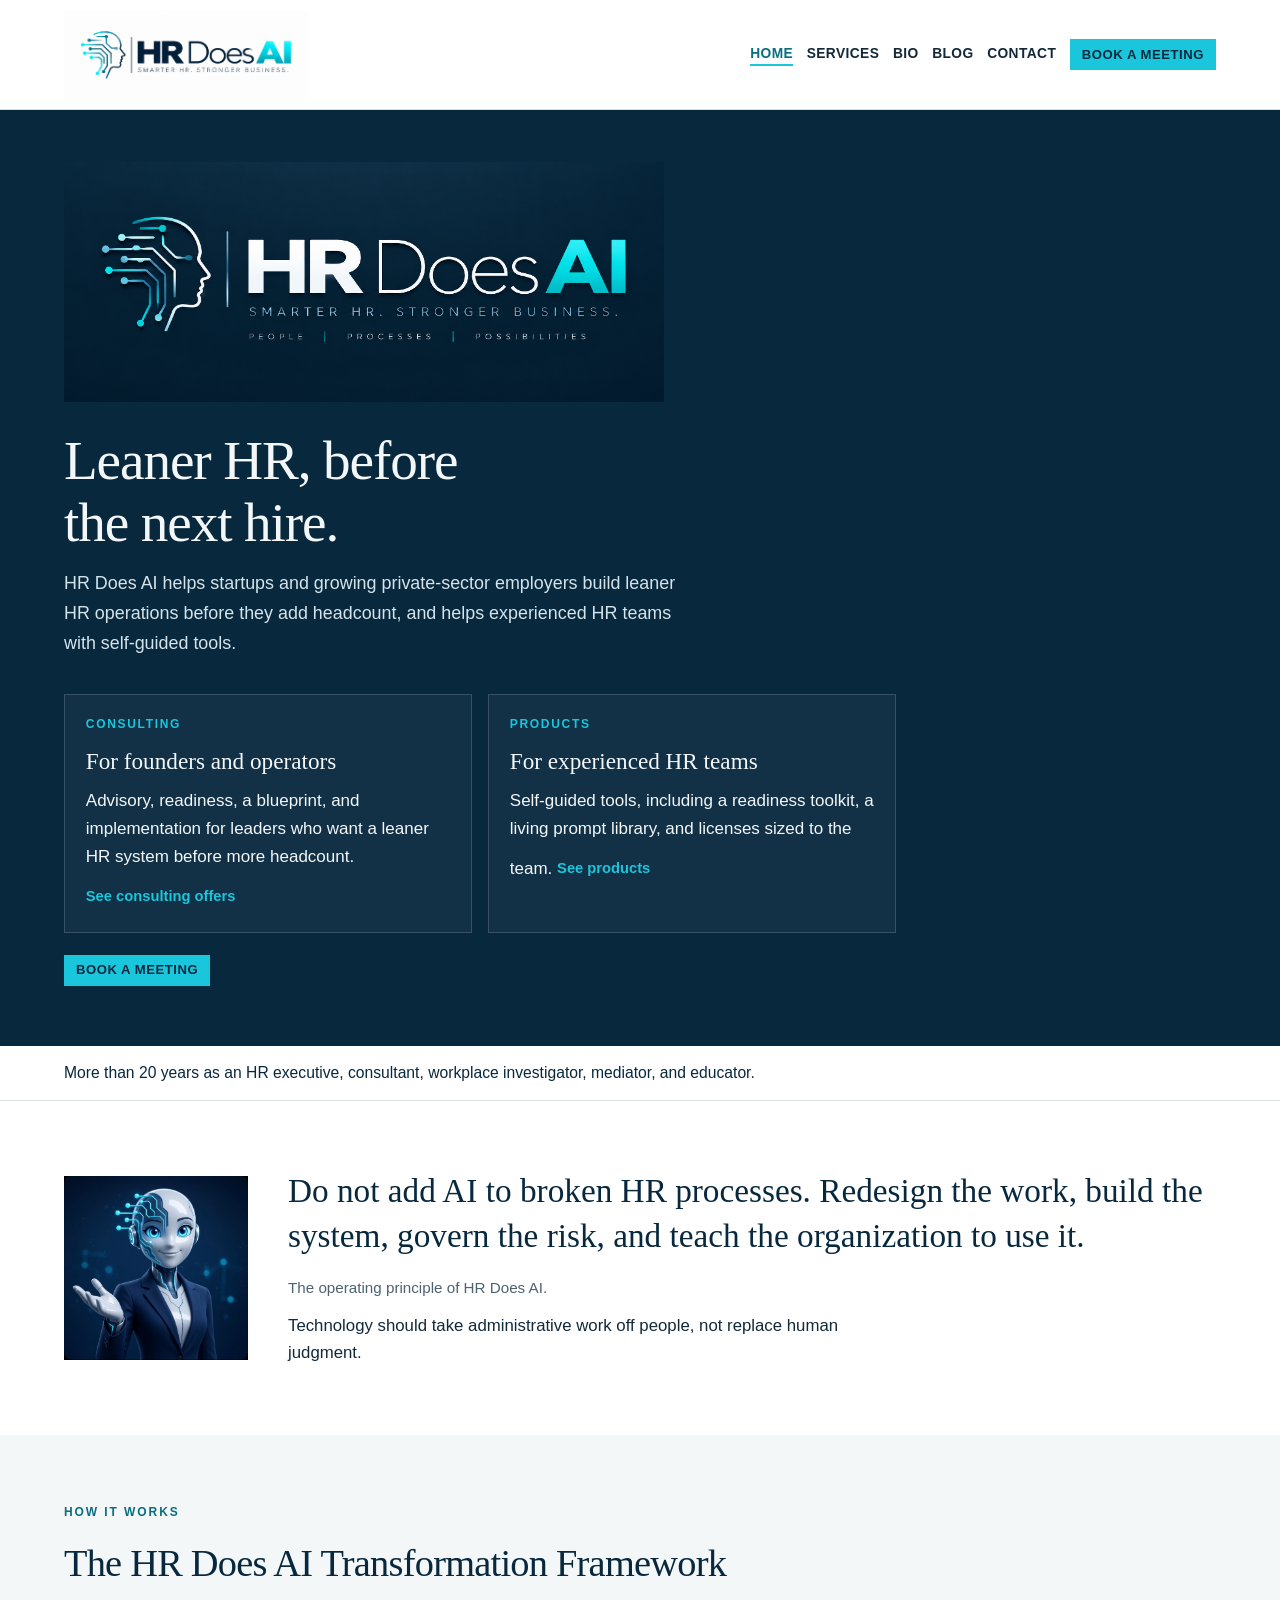
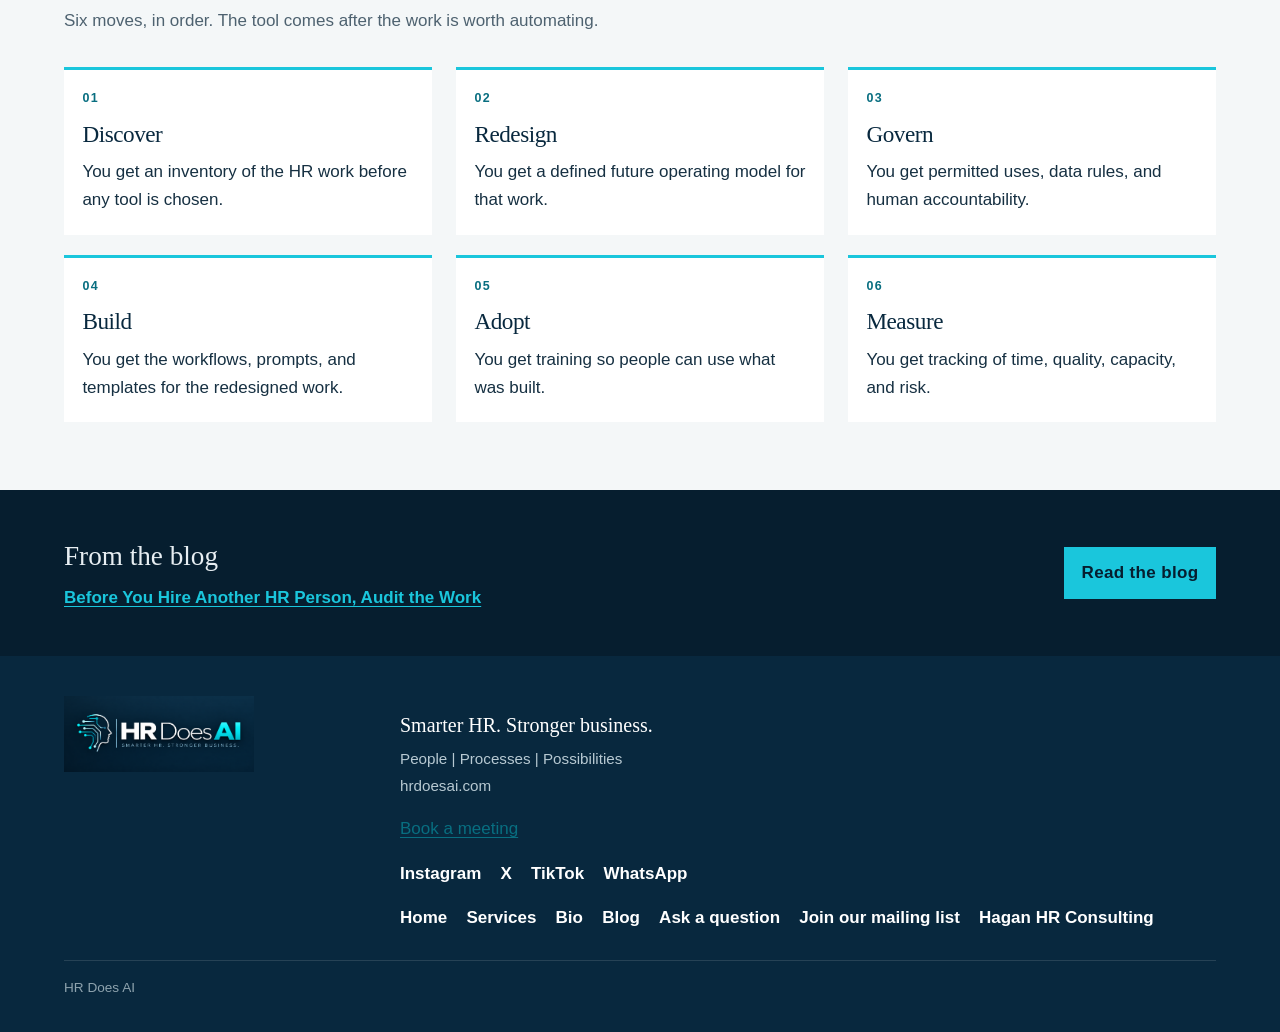
==== index.html @ 7fceea23 "Tighten the header and spell out the home page. Replace the crowded header links with Contact and a " ====
<!DOCTYPE html>
<html lang="en">
<head>
  <meta charset="utf-8">
  <meta name="viewport" content="width=device-width, initial-scale=1">
  <title>HR Does AI — Smarter HR. Stronger business.</title>
  <link rel="icon" href="assets/favicon.png">
  <meta name="description" content="HR Does AI helps founders and operators build leaner HR operations before adding headcount, and gives experienced HR teams self-guided tools.">
  <link rel="stylesheet" href="css/styles.css">
</head>
<body>
<a class="skip" href="#main">Skip to content</a>
<header class="site-header">
  <div class="wrap header-inner">
    <a class="brand" href="index.html">
      <img src="assets/logo-light.png" alt="HR Does AI" width="2087" height="753">
    </a>
    <nav class="nav" aria-label="Primary">
      <a href="index.html" aria-current="page">Home</a>
      <a href="services.html">Services</a>
      <a href="bio.html">Bio</a>
      <a href="blog/index.html">Blog</a>
      <a href="ask.html">Contact</a>
      <a class="book" href="https://calendar.app.google/K9KdX9SN5rh2y79n6">Book a meeting</a>
    </nav>
  </div>
</header>
<main id="main">
  <section class="hero">
    <div class="wrap">
      <img class="hero-logo" src="assets/logo-wide-navy.png" alt="HR Does AI. Smarter HR. Stronger business. People, processes, possibilities." width="1983" height="793">
      <h1>Leaner HR, before the next hire.</h1>
      <p class="lede">HR Does AI helps startups and growing private-sector employers build leaner HR operations before they add headcount, and helps experienced HR teams with self-guided tools.</p>
      <div class="pathways">
        <a class="pathway" href="services.html#founders">
          <span class="kicker">Consulting</span>
          <strong>For founders and operators</strong>
          <span>Advisory, readiness, a blueprint, and implementation for leaders who want a leaner HR system before more headcount.</span>
          <span class="more">See consulting offers</span>
        </a>
        <a class="pathway" href="services.html#teams">
          <span class="kicker">Products</span>
          <strong>For experienced HR teams</strong>
          <span>Self-guided tools, including a readiness toolkit, a living prompt library, and licenses sized to the team.</span>
          <span class="more">See products</span>
        </a>
      </div>
      <p class="hero-book"><a class="book" href="https://calendar.app.google/K9KdX9SN5rh2y79n6">Book a meeting</a></p>
    </div>
  </section>

  <section class="credentials" aria-label="Credentials">
    <div class="wrap">
      <p>More than 20 years as an HR executive, consultant, workplace investigator, mediator, and educator.</p>
    </div>
  </section>

  <section class="principle" aria-labelledby="principle-title">
    <div class="wrap principle-grid">
      <img class="mascot" src="assets/mascot.jpg" alt="Robot mascot in a navy suit, one hand extended." width="1125" height="1126">
      <blockquote>
        <p id="principle-title">Do not add AI to broken HR processes. Redesign the work, build the system, govern the risk, and teach the organization to use it.</p>
        <footer>The operating principle of HR Does AI. <span class="ai-line">Technology should take administrative work off people, not replace human judgment.</span></footer>
      </blockquote>
    </div>
  </section>

  <section class="section" aria-labelledby="framework-title">
    <div class="wrap">
      <p class="eyebrow">How it works</p>
      <h2 id="framework-title">The HR Does AI Transformation Framework</h2>
      <p class="intro">Six moves, in order. The tool comes after the work is worth automating.</p>
      <ol class="framework">
        <li>
          <span class="step">01</span>
          <h3>Discover</h3>
          <p>You get an inventory of the HR work before any tool is chosen.</p>
        </li>
        <li>
          <span class="step">02</span>
          <h3>Redesign</h3>
          <p>You get a defined future operating model for that work.</p>
        </li>
        <li>
          <span class="step">03</span>
          <h3>Govern</h3>
          <p>You get permitted uses, data rules, and human accountability.</p>
        </li>
        <li>
          <span class="step">04</span>
          <h3>Build</h3>
          <p>You get the workflows, prompts, and templates for the redesigned work.</p>
        </li>
        <li>
          <span class="step">05</span>
          <h3>Adopt</h3>
          <p>You get training so people can use what was built.</p>
        </li>
        <li>
          <span class="step">06</span>
          <h3>Measure</h3>
          <p>You get tracking of time, quality, capacity, and risk.</p>
        </li>
      </ol>
    </div>
  </section>

  <section class="blog-strip" aria-labelledby="blog-strip-title">
    <div class="wrap">
      <div>
        <h2 id="blog-strip-title">From the blog</h2>
        <p><a href="blog/before-you-hire.html">Before You Hire Another HR Person, Audit the Work</a></p>
      </div>
      <a class="button" href="blog/index.html">Read the blog</a>
    </div>
  </section>
</main>

<footer class="site-footer">
  <div class="wrap footer-grid">
    <img class="footer-logo" src="assets/logo-navy.png" alt="HR Does AI. Smarter HR. Stronger business." width="1983" height="793">
    <div>
      <p class="tagline">Smarter HR. Stronger business.</p>
      <p class="secondary">People | Processes | Possibilities</p>
      <p class="domain">hrdoesai.com</p>
      <p><a href="https://calendar.app.google/K9KdX9SN5rh2y79n6">Book a meeting</a></p>
      
      <nav class="footer-nav social" aria-label="Social">
        <a href="https://www.instagram.com/hrdoesai/" target="_blank" rel="noopener">Instagram</a>
        <a href="https://x.com/HRDoesAI" target="_blank" rel="noopener">X</a>
        <a href="https://www.tiktok.com/@hr.does.ai" target="_blank" rel="noopener">TikTok</a>
        <a href="https://wa.me/qr/SKGPAYYTKLEHL1?s=p" target="_blank" rel="noopener">WhatsApp</a>
      </nav>
      <nav class="footer-nav" aria-label="Footer">
        <a href="index.html">Home</a>
        <a href="services.html">Services</a>
        <a href="bio.html">Bio</a>
        <a href="blog/index.html">Blog</a>
      <a href="ask.html">Ask a question</a>
      <a href="list.html">Join our mailing list</a>
      <a href="https://www.haganhrconsulting.com" target="_blank" rel="noopener">Hagan HR Consulting</a>
      </nav>
    </div>
  </div>
  <div class="wrap">
    <p class="legal">HR Does AI</p>
  </div>
</footer>
</body>
</html>
---- css/styles.css ----
/* HR Does AI — shared styles. Static, no build. */
:root {
  --navy: #08283e;
  --navy-deep: #061e2f;
  --navy-ink: #12293a;
  --cyan: #1ac6dc;
  --cyan-ink: #086e80;
  --cyan-soft: #e7f8fb;
  --paper: #f4f7f8;
  --white: #ffffff;
  --line: #d5e0e7;
  --muted: #4e6270;
  --text: #163042;
  --max: 72rem;
  --header-logo: 5.5rem;
  --serif: "Iowan Old Style", Palatino, "Palatino Linotype", "Book Antiqua", Georgia, serif;
  --sans: "Segoe UI", "Helvetica Neue", Helvetica, Arial, sans-serif;
}

*,
*::before,
*::after { box-sizing: border-box; }

html { scroll-behavior: smooth; }

body {
  margin: 0;
  font-family: var(--sans);
  font-size: 1.0625rem;
  line-height: 1.65;
  color: var(--text);
  background: var(--paper);
}

img { max-width: 100%; height: auto; }

a { color: var(--cyan-ink); text-underline-offset: 0.18em; }
a:hover { color: var(--navy); }

:focus-visible {
  outline: 2px solid var(--cyan);
  outline-offset: 3px;
}

.skip {
  position: absolute;
  left: 0.75rem;
  top: -3rem;
  background: var(--white);
  color: var(--navy);
  padding: 0.4rem 0.7rem;
  z-index: 10;
}
.skip:focus { top: 0.75rem; }

.wrap {
  width: min(var(--max), calc(100% - 2.5rem));
  margin-inline: auto;
}

.site-header {
  background: var(--white);
  border-bottom: 1px solid var(--line);
  position: sticky;
  top: 0;
  z-index: 5;
}

.header-inner {
  display: flex;
  align-items: center;
  justify-content: space-between;
  gap: 1.5rem 2rem;
  min-height: 5.25rem;
  padding: 0.65rem 0;
}

.brand {
  display: flex;
  align-items: center;
  line-height: 0;
  flex: 0 1 auto;
}
.brand img {
  display: block;
  width: auto;
  max-width: min(20rem, 62vw);
  max-height: var(--header-logo);
  object-fit: contain;
}

.nav {
  display: flex;
  flex-wrap: wrap;
  gap: 0.35rem 0.85rem;
  align-items: center;
}
.nav a {
  color: var(--navy-ink);
  text-decoration: none;
  font-size: 0.86rem;
  letter-spacing: 0.03em;
  text-transform: uppercase;
  font-weight: 600;
}
.nav a:hover { color: var(--cyan-ink); }
.nav a[aria-current="page"] {
  color: var(--cyan-ink);
  box-shadow: inset 0 -2px 0 var(--cyan);
}
a.book {
  display: inline-block;
  background: var(--cyan);
  color: var(--navy);
  text-decoration: none;
  font-weight: 700;
  letter-spacing: 0.04em;
  text-transform: uppercase;
  font-size: 0.82rem;
  line-height: 1.2;
  padding: 0.48rem 0.75rem;
}
a.book:hover { background: var(--navy); color: #fff; }
.nav a.book { box-shadow: none; }
.nav a.book:hover { color: #fff; }
.hero a.book:hover { background: #fff; color: var(--navy); }
.hero-book { margin: 1.35rem 0 0; }

.hero {
  background: var(--navy);
  color: #f3f7f8;
  padding: 3.25rem 0 3.75rem;
}
.hero-logo {
  display: block;
  width: min(40rem, 100%);
  max-height: 15rem;
  object-fit: contain;
  object-position: left center;
  margin: 0 0 1.75rem;
}
.hero h1 {
  font-family: var(--serif);
  font-weight: 500;
  font-size: clamp(2.15rem, 4.4vw, 3.45rem);
  line-height: 1.12;
  letter-spacing: -0.02em;
  margin: 0 0 1rem;
  max-width: 16ch;
}
.lede {
  max-width: 40rem;
  margin: 0;
  color: #d5e3ea;
  font-size: 1.12rem;
}

.pathways {
  display: grid;
  grid-template-columns: 1fr 1fr;
  gap: 1rem;
  margin-top: 2.25rem;
  max-width: 52rem;
}
.pathway {
  display: block;
  text-decoration: none;
  color: inherit;
  border: 1px solid rgba(255, 255, 255, 0.16);
  background: rgba(255, 255, 255, 0.04);
  padding: 1.25rem 1.3rem 1.35rem;
  min-height: 100%;
}
.pathway:hover {
  border-color: var(--cyan);
  color: inherit;
}
.pathway .kicker {
  display: block;
  color: var(--cyan);
  font-size: 0.75rem;
  letter-spacing: 0.14em;
  text-transform: uppercase;
  font-weight: 700;
  margin-bottom: 0.45rem;
}
.pathway strong {
  display: block;
  font-family: var(--serif);
  font-size: 1.45rem;
  font-weight: 500;
  margin-bottom: 0.4rem;
}
.pathway span.more {
  display: inline-block;
  margin-top: 0.85rem;
  color: var(--cyan);
  font-size: 0.92rem;
  font-weight: 650;
}

.principle {
  background: var(--white);
  padding: 4.25rem 0;
}
.principle-grid {
  display: grid;
  grid-template-columns: 11.5rem 1fr;
  gap: 2.5rem;
  align-items: center;
}
.mascot {
  width: 11.5rem;
  max-height: 14rem;
  object-fit: contain;
  justify-self: center;
}
.principle blockquote {
  margin: 0;
  padding: 0;
  border: 0;
}
.principle p {
  font-family: var(--serif);
  font-size: clamp(1.55rem, 2.6vw, 2.15rem);
  line-height: 1.35;
  color: var(--navy);
  margin: 0;
}
.principle footer {
  margin-top: 1rem;
  color: var(--muted);
  font-size: 0.95rem;
}
.principle .ai-line {
  display: block;
  margin-top: 0.7rem;
  color: var(--navy-ink);
  font-size: 1.05rem;
  max-width: 38rem;
}
.credentials {
  background: var(--white);
  border-bottom: 1px solid var(--line);
  padding: 0.9rem 0;
}
.credentials p {
  margin: 0;
  color: var(--navy);
  font-size: 0.98rem;
}

.section {
  padding: 4.25rem 0;
}
.section h2,
.page-intro h1,
.offer h3,
.framework h3 {
  font-family: var(--serif);
  font-weight: 500;
  letter-spacing: -0.02em;
}
.eyebrow {
  margin: 0 0 0.55rem;
  color: var(--cyan-ink);
  font-size: 0.75rem;
  font-weight: 700;
  letter-spacing: 0.16em;
  text-transform: uppercase;
}
.section h2 {
  font-size: clamp(1.8rem, 3vw, 2.4rem);
  margin: 0 0 0.75rem;
  color: var(--navy);
}
.section > .wrap > p.intro,
.page-intro p {
  max-width: 42rem;
  color: var(--muted);
  margin-top: 0;
}

.framework {
  list-style: none;
  margin: 2rem 0 0;
  padding: 0;
  display: grid;
  grid-template-columns: 1fr 1fr 1fr;
  gap: 1.25rem 1.5rem;
}
.framework li {
  background: var(--white);
  border-top: 3px solid var(--cyan);
  padding: 1.15rem 1.15rem 1.25rem;
}
.framework .step {
  display: block;
  color: var(--cyan-ink);
  font-size: 0.78rem;
  font-weight: 700;
  letter-spacing: 0.12em;
  margin-bottom: 0.35rem;
}
.framework h3 {
  margin: 0 0 0.35rem;
  font-size: 1.45rem;
  color: var(--navy);
}
.framework p { margin: 0; color: var(--text); }

.blog-strip {
  background: var(--navy-deep);
  color: #e7eef2;
  padding: 2.75rem 0;
}
.blog-strip .wrap {
  display: flex;
  justify-content: space-between;
  align-items: center;
  gap: 1.5rem 2rem;
}
.blog-strip h2 {
  font-family: var(--serif);
  font-weight: 500;
  font-size: 1.7rem;
  margin: 0 0 0.3rem;
}
.blog-strip p { margin: 0; color: #c5d4dc; max-width: 36rem; }
.blog-strip p a { color: var(--cyan); font-weight: 650; }
.blog-strip p a:hover { color: #fff; }
.blog-strip a.button {
  flex: 0 0 auto;
  text-decoration: none;
  color: var(--navy-deep);
  background: var(--cyan);
  font-weight: 700;
  padding: 0.75rem 1.1rem;
  letter-spacing: 0.02em;
}
.blog-strip a.button:hover { background: #ffffff; color: var(--navy); }

.site-footer {
  background: var(--navy);
  color: #d5e2e9;
  padding: 2.5rem 0 2rem;
}
.footer-grid {
  display: grid;
  grid-template-columns: minmax(12rem, 18rem) 1fr;
  gap: 1.5rem 3rem;
  align-items: start;
}
.footer-logo {
  display: block;
  width: auto;
  max-width: 16rem;
  max-height: 4.75rem;
  object-fit: contain;
  object-position: left center;
}
.site-footer .tagline {
  font-family: var(--serif);
  color: #fff;
  font-size: 1.25rem;
  margin: 0.85rem 0 0.2rem;
}
.site-footer .secondary,
.site-footer .domain,
.site-footer .contact-note {
  margin: 0.15rem 0;
  color: #b7c9d2;
  font-size: 0.95rem;
}
.footer-nav {
  display: flex;
  flex-wrap: wrap;
  gap: 0.4rem 1.2rem;
  margin-top: 1rem;
}
.footer-nav a { color: #fff; text-decoration: none; font-weight: 600; }
.footer-nav a:hover { color: var(--cyan); }
.footer-nav.social { margin-bottom: 0.15rem; }
.legal {
  margin: 1.75rem 0 0;
  padding-top: 1rem;
  border-top: 1px solid rgba(255, 255, 255, 0.12);
  color: #8ea3ae;
  font-size: 0.85rem;
}

.page-hero {
  background: var(--navy);
  color: #f4f8f9;
  padding: 3rem 0 2.6rem;
}
.page-hero .eyebrow { color: var(--cyan); }
.page-hero h1 {
  font-family: var(--serif);
  font-weight: 500;
  font-size: clamp(2.1rem, 4vw, 3.1rem);
  line-height: 1.15;
  margin: 0 0 0.75rem;
  letter-spacing: -0.02em;
}
.page-hero p {
  max-width: 40rem;
  margin: 0;
  color: #d3e1e8;
}

.page {
  padding: 3.25rem 0 4.5rem;
}
.groups {
  display: grid;
  gap: 2.75rem;
}
.group h2 {
  font-family: var(--serif);
  font-weight: 500;
  font-size: 1.85rem;
  color: var(--navy);
  margin: 0 0 0.35rem;
}
.group > p { margin-top: 0; color: var(--muted); max-width: 40rem; }
.offers {
  display: grid;
  grid-template-columns: 1fr 1fr;
  gap: 1rem;
  margin-top: 1.25rem;
}
.offer {
  background: var(--white);
  border: 1px solid var(--line);
  padding: 1.2rem 1.25rem 1.3rem;
}
.offer h3 {
  margin: 0 0 0.4rem;
  font-size: 1.28rem;
  color: var(--navy);
}
.offer p { margin: 0; }
.offer .scope {
  margin-top: 0.65rem;
  color: var(--muted);
  font-size: 0.95rem;
}

.note {
  margin-top: 2.25rem;
  background: var(--cyan-soft);
  border-left: 4px solid var(--cyan);
  padding: 1rem 1.15rem;
  max-width: 46rem;
}
.note p { margin: 0.25rem 0; }

.prose {
  max-width: 40rem;
}
.prose h2 {
  font-family: var(--serif);
  font-weight: 500;
  color: var(--navy);
  font-size: 1.45rem;
}
.placeholder {
  background: var(--white);
  border: 1px solid var(--line);
  padding: 1.4rem 1.45rem 1.2rem;
}
.placeholder p:first-child { margin-top: 0; }
.principle-inline {
  font-family: var(--serif);
  font-size: 1.35rem;
  line-height: 1.4;
  color: var(--navy);
  margin: 1.5rem 0 0;
}

.empty {
  background: var(--white);
  border: 1px dashed var(--line);
  padding: 2rem 1.4rem;
  max-width: 36rem;
}
.empty h2 {
  font-family: var(--serif);
  font-weight: 500;
  margin: 0 0 0.4rem;
  color: var(--navy);
}
.back { display: inline-block; margin-top: 1.25rem; font-weight: 650; }

@media (max-width: 860px) {
  .framework { grid-template-columns: 1fr 1fr; }
  .offers { grid-template-columns: 1fr; }
  .principle-grid { grid-template-columns: 1fr; justify-items: start; }
  .footer-grid { grid-template-columns: 1fr; }
}

@media (max-width: 680px) {
  .wrap { width: min(var(--max), calc(100% - 1.5rem)); }
  .header-inner { align-items: flex-start; flex-direction: column; gap: 0.35rem; padding: 0.75rem 0 0.85rem; }
  .pathways,
  .framework { grid-template-columns: 1fr; }
  .blog-strip .wrap { flex-direction: column; align-items: flex-start; }
  .hero { padding-top: 2.25rem; }
  .section, .principle { padding: 3rem 0; }
}
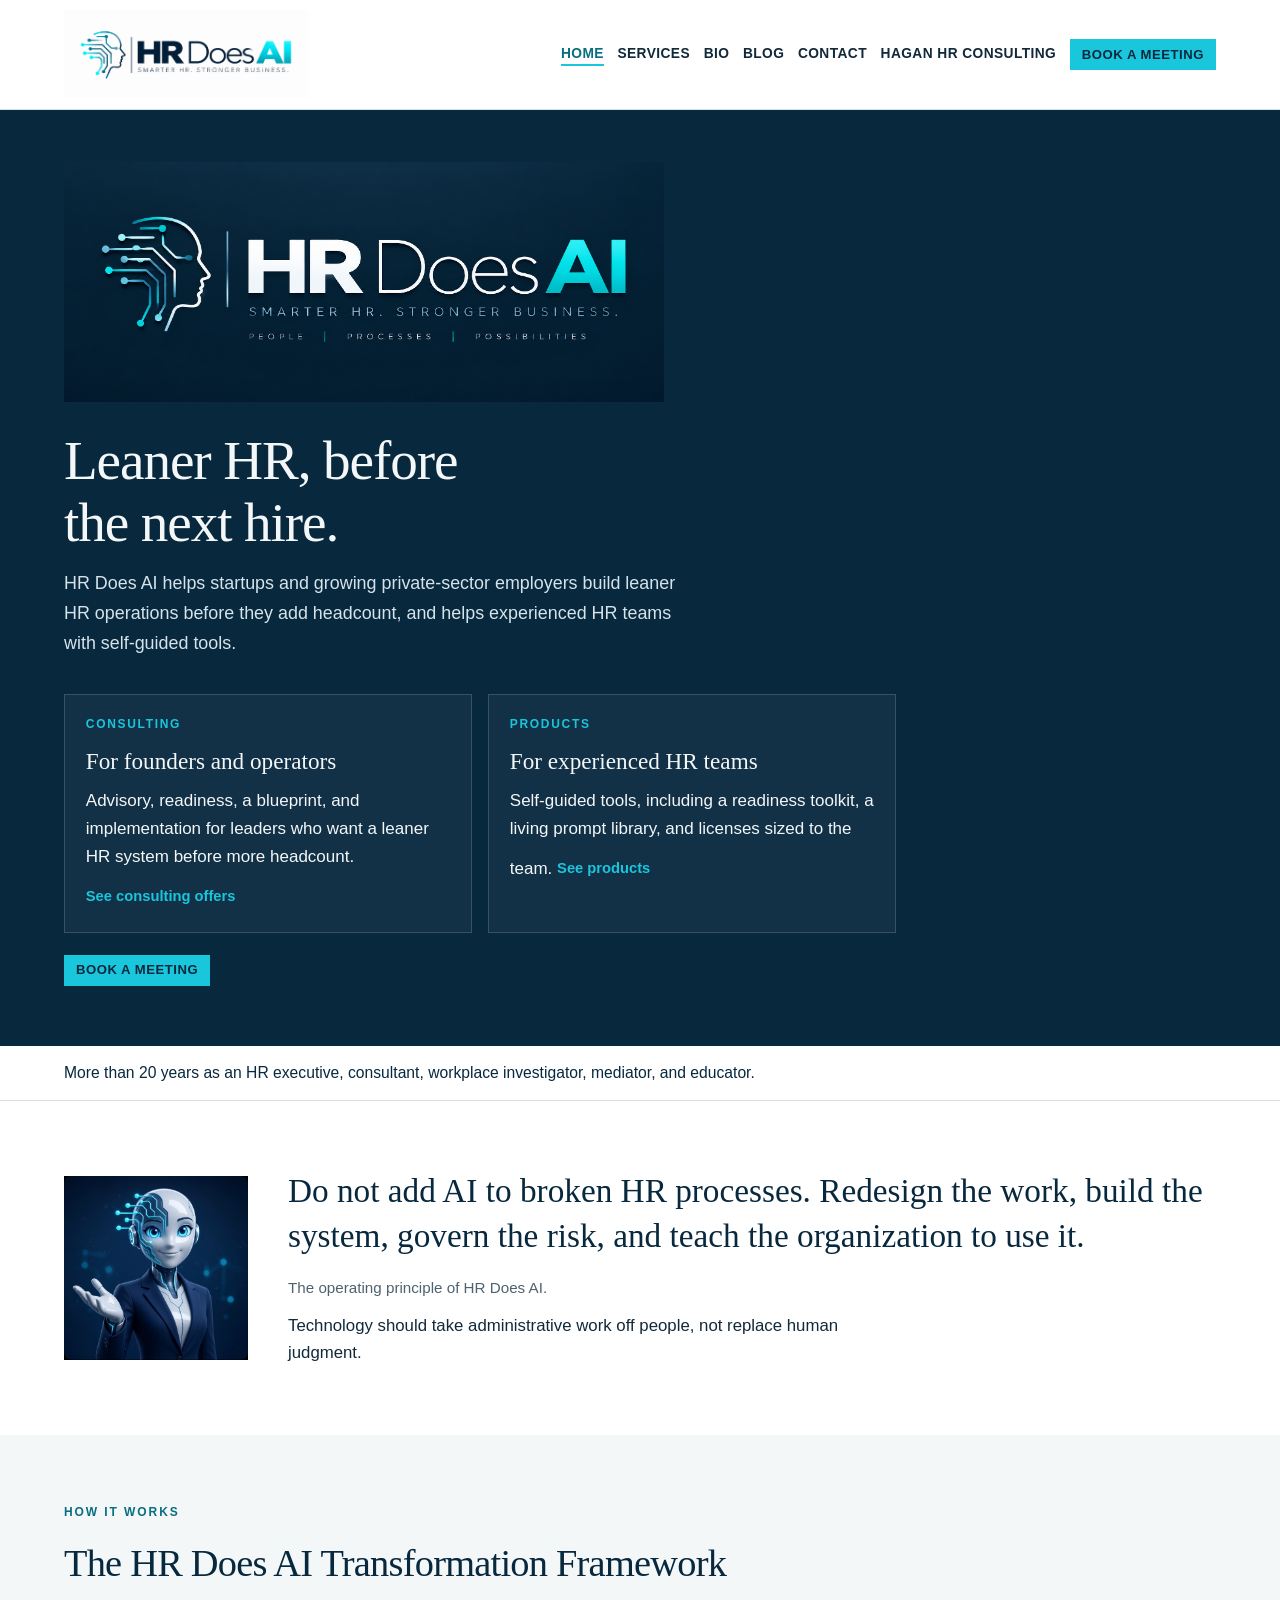
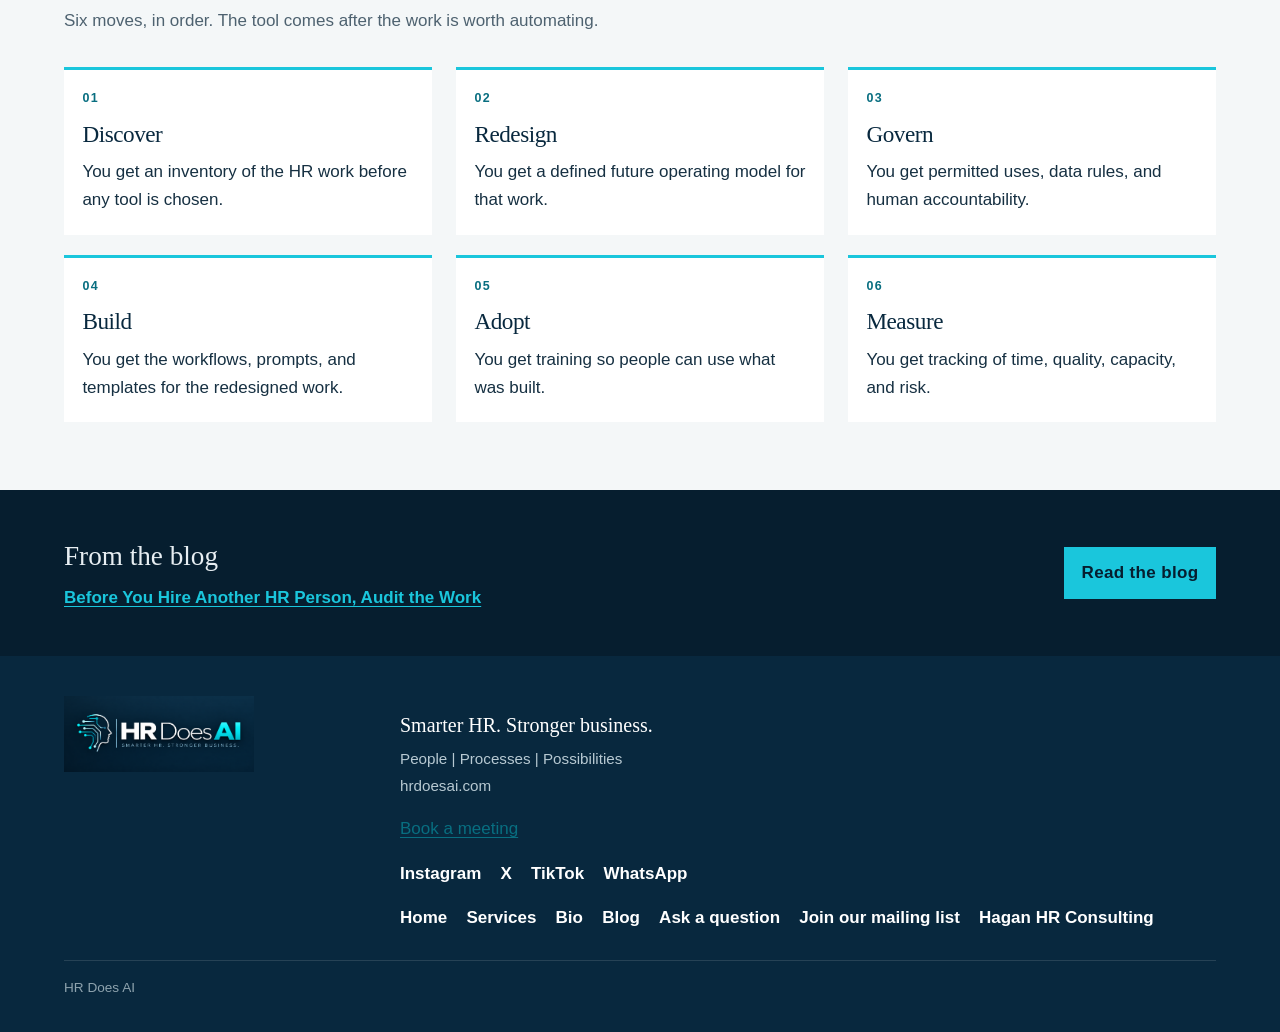
==== commit 27e01910: "Add Hagan HR Consulting to the header nav." ====
--- a/index.html
+++ b/index.html
@@ -21,6 +21,7 @@
       <a href="bio.html">Bio</a>
       <a href="blog/index.html">Blog</a>
       <a href="ask.html">Contact</a>
+      <a href="https://www.haganhrconsulting.com" target="_blank" rel="noopener">Hagan HR Consulting</a>
       <a class="book" href="https://calendar.app.google/K9KdX9SN5rh2y79n6">Book a meeting</a>
     </nav>
   </div>
--- a/css/styles.css
+++ b/css/styles.css
@@ -459,6 +459,19 @@
 .prose {
   max-width: 40rem;
 }
+.bio-layout {
+  display: grid;
+  grid-template-columns: minmax(12rem, 16.5rem) minmax(0, 40rem);
+  gap: 1.75rem 2.5rem;
+  align-items: start;
+}
+.bio-photo {
+  display: block;
+  width: 100%;
+  height: auto;
+  background: var(--white);
+  border: 1px solid var(--line);
+}
 .prose h2 {
   font-family: var(--serif);
   font-weight: 500;
@@ -496,6 +509,8 @@
 @media (max-width: 860px) {
   .framework { grid-template-columns: 1fr 1fr; }
   .offers { grid-template-columns: 1fr; }
+  .bio-layout { grid-template-columns: 1fr; }
+  .bio-photo { max-width: 16.5rem; }
   .principle-grid { grid-template-columns: 1fr; justify-items: start; }
   .footer-grid { grid-template-columns: 1fr; }
 }
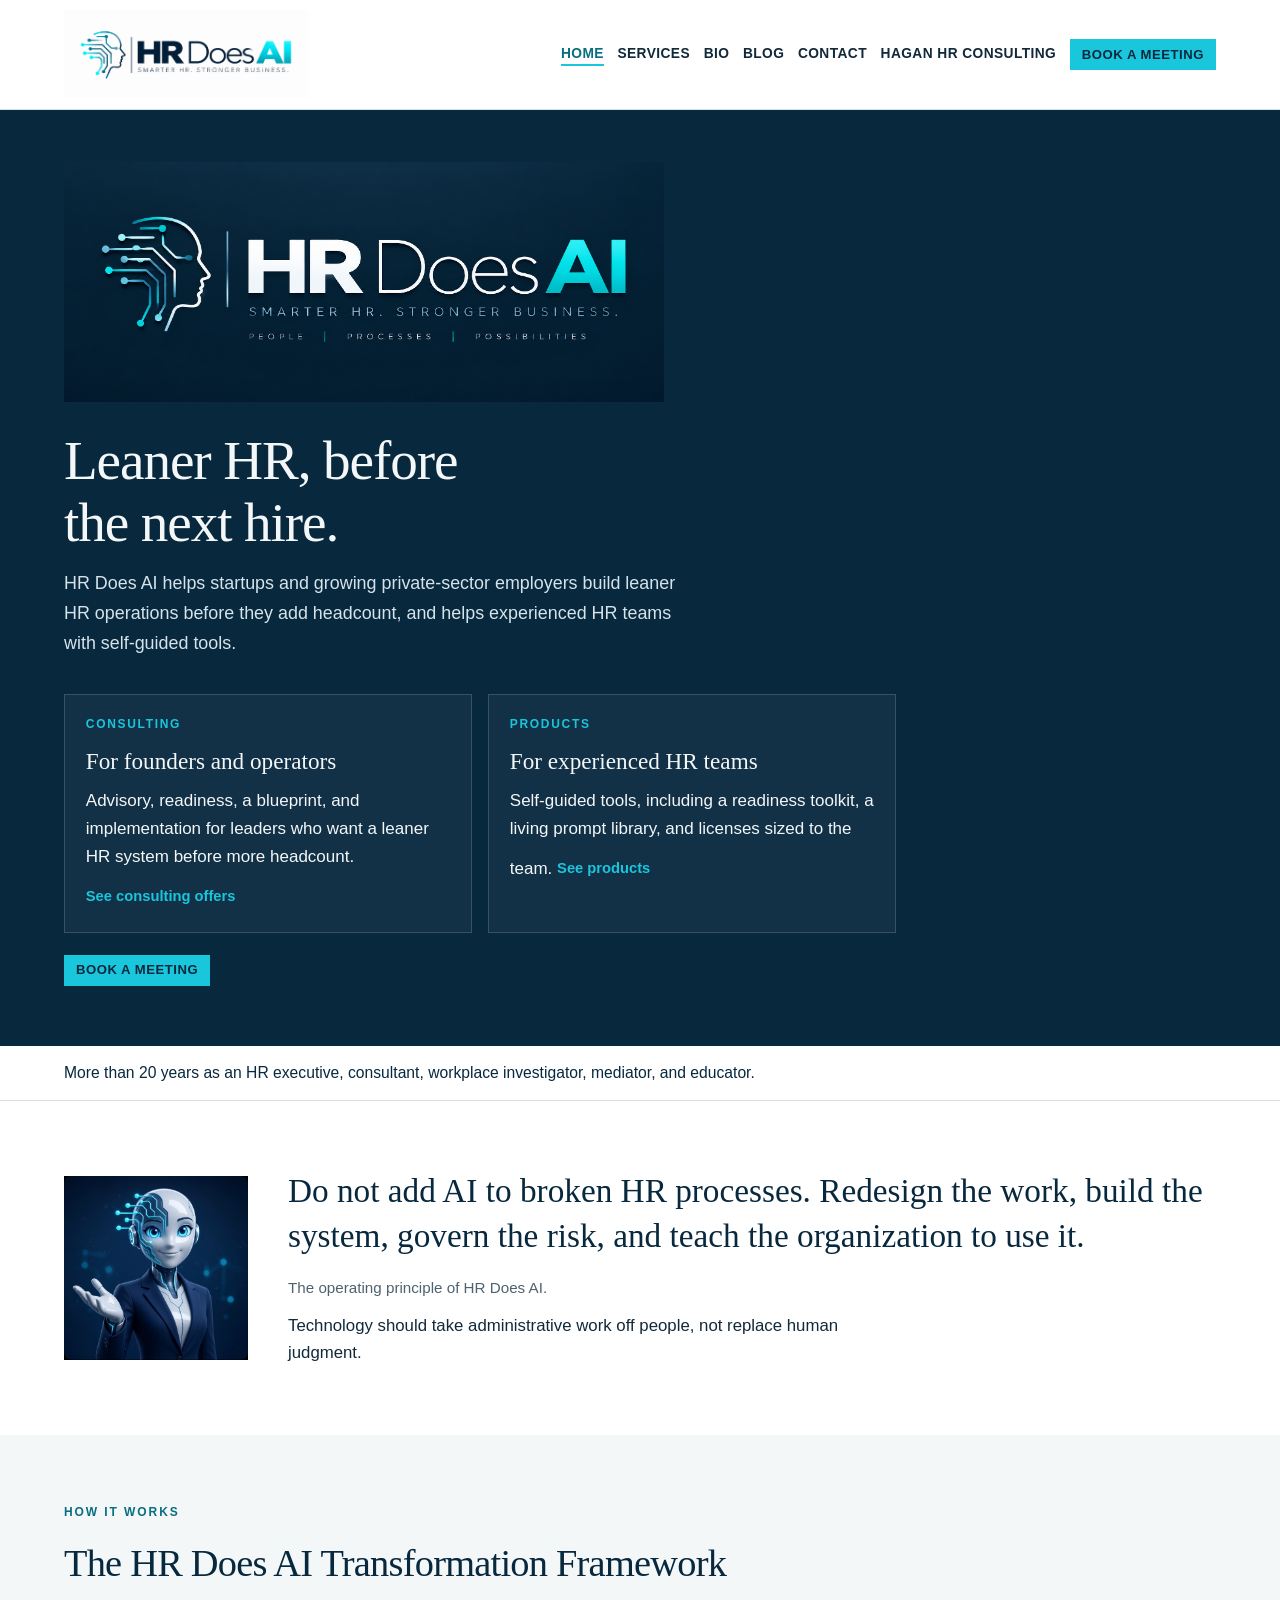
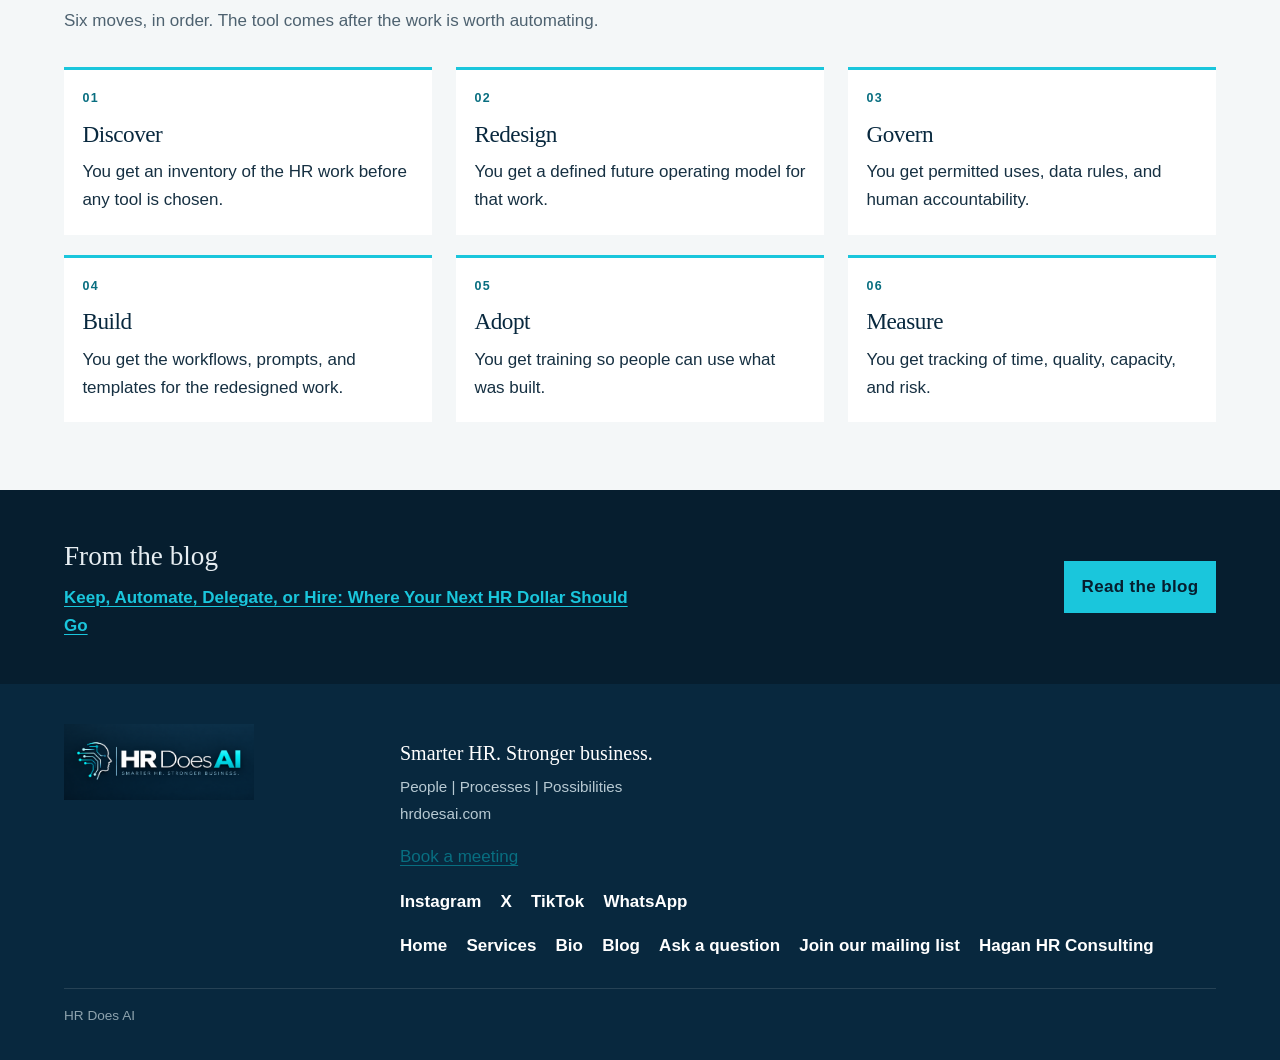
==== commit 7e75294a: "Publish Keep, Automate, Delegate, or Hire blog post. Add the October 2 post to the blog index and ho" ====
--- a/index.html
+++ b/index.html
@@ -110,7 +110,7 @@
     <div class="wrap">
       <div>
         <h2 id="blog-strip-title">From the blog</h2>
-        <p><a href="blog/before-you-hire.html">Before You Hire Another HR Person, Audit the Work</a></p>
+        <p><a href="blog/2026-10-05-keep-automate-delegate-or-hire.html">Keep, Automate, Delegate, or Hire: Where Your Next HR Dollar Should Go</a></p>
       </div>
       <a class="button" href="blog/index.html">Read the blog</a>
     </div>
@@ -147,5 +147,13 @@
     <p class="legal">HR Does AI</p>
   </div>
 </footer>
+<script>
+(function () {
+  var url = location.origin + location.pathname;
+  if (url.indexOf("http") !== 0) return;
+  var img = new Image();
+  img.src = "https://librecounter.org/count?url=" + encodeURIComponent(url) + "&userAgent=" + encodeURIComponent(navigator.userAgent || "unknown");
+})();
+</script>
 </body>
 </html>
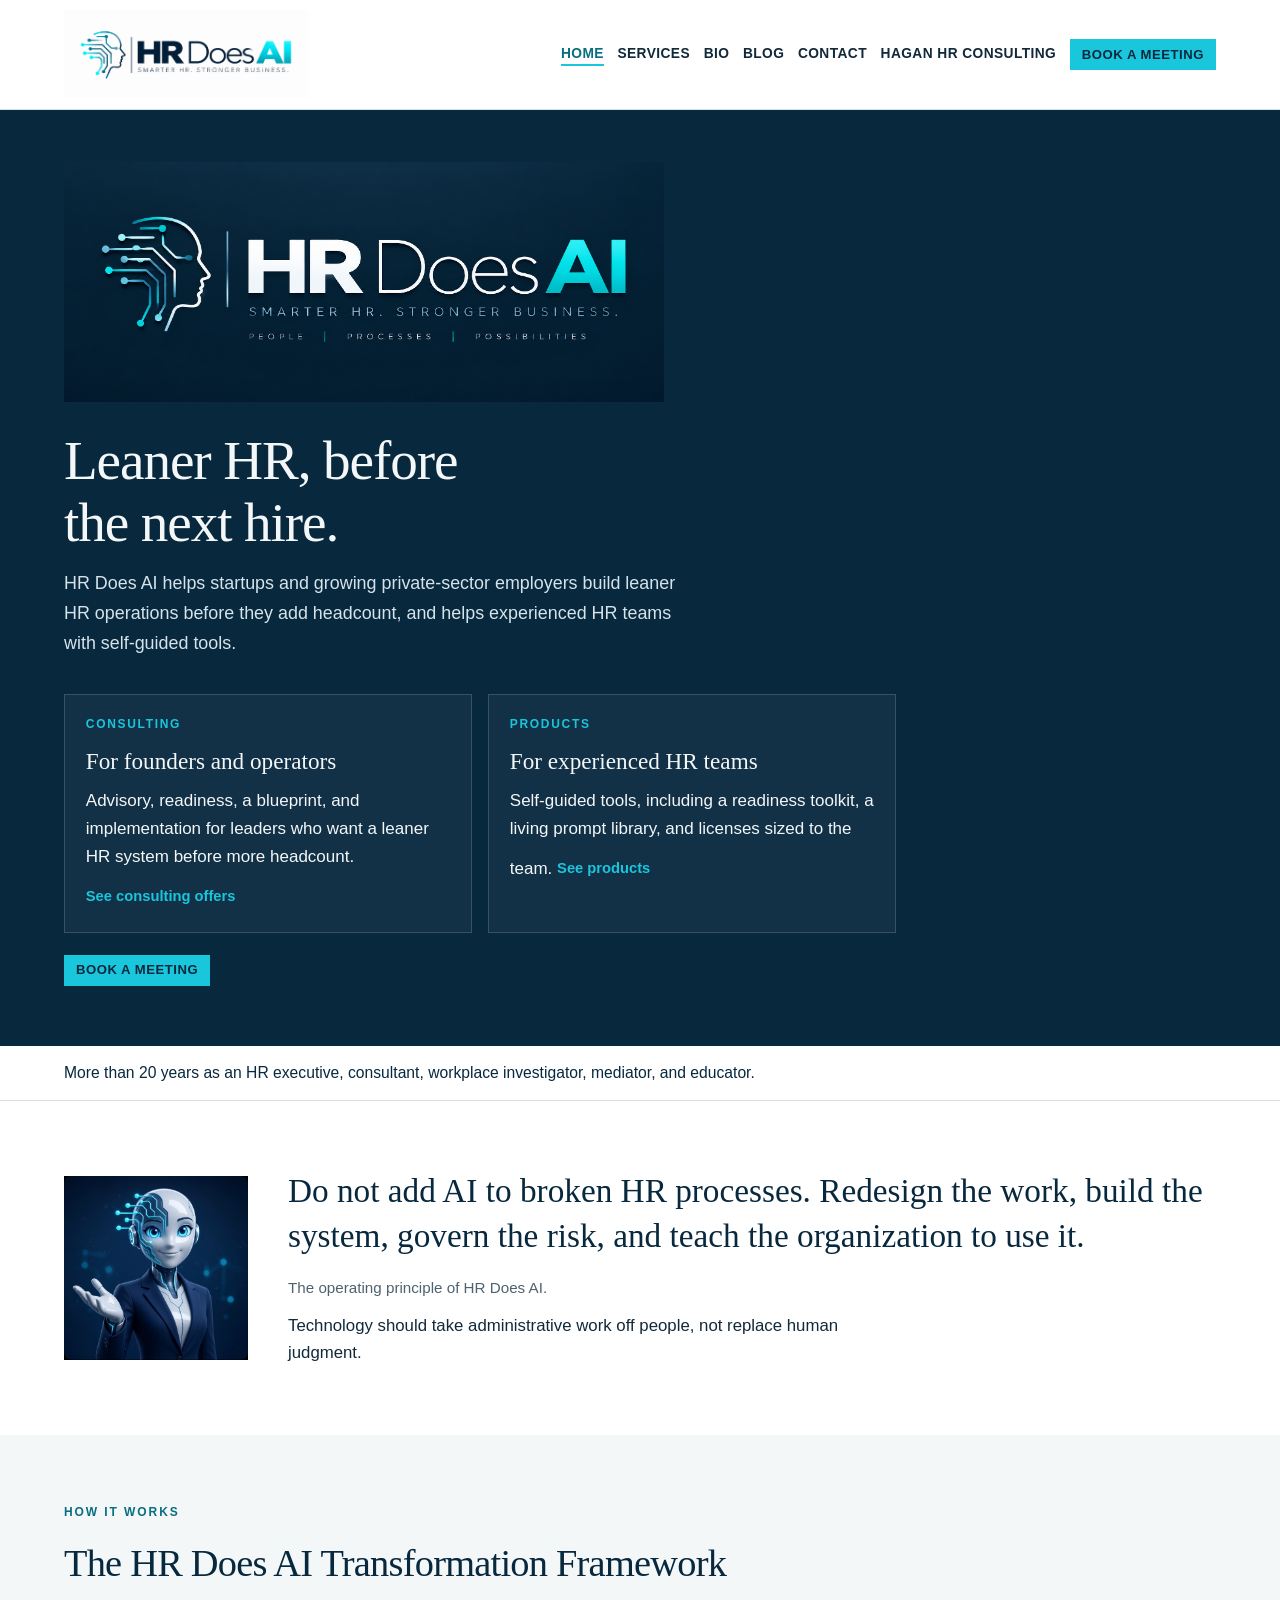
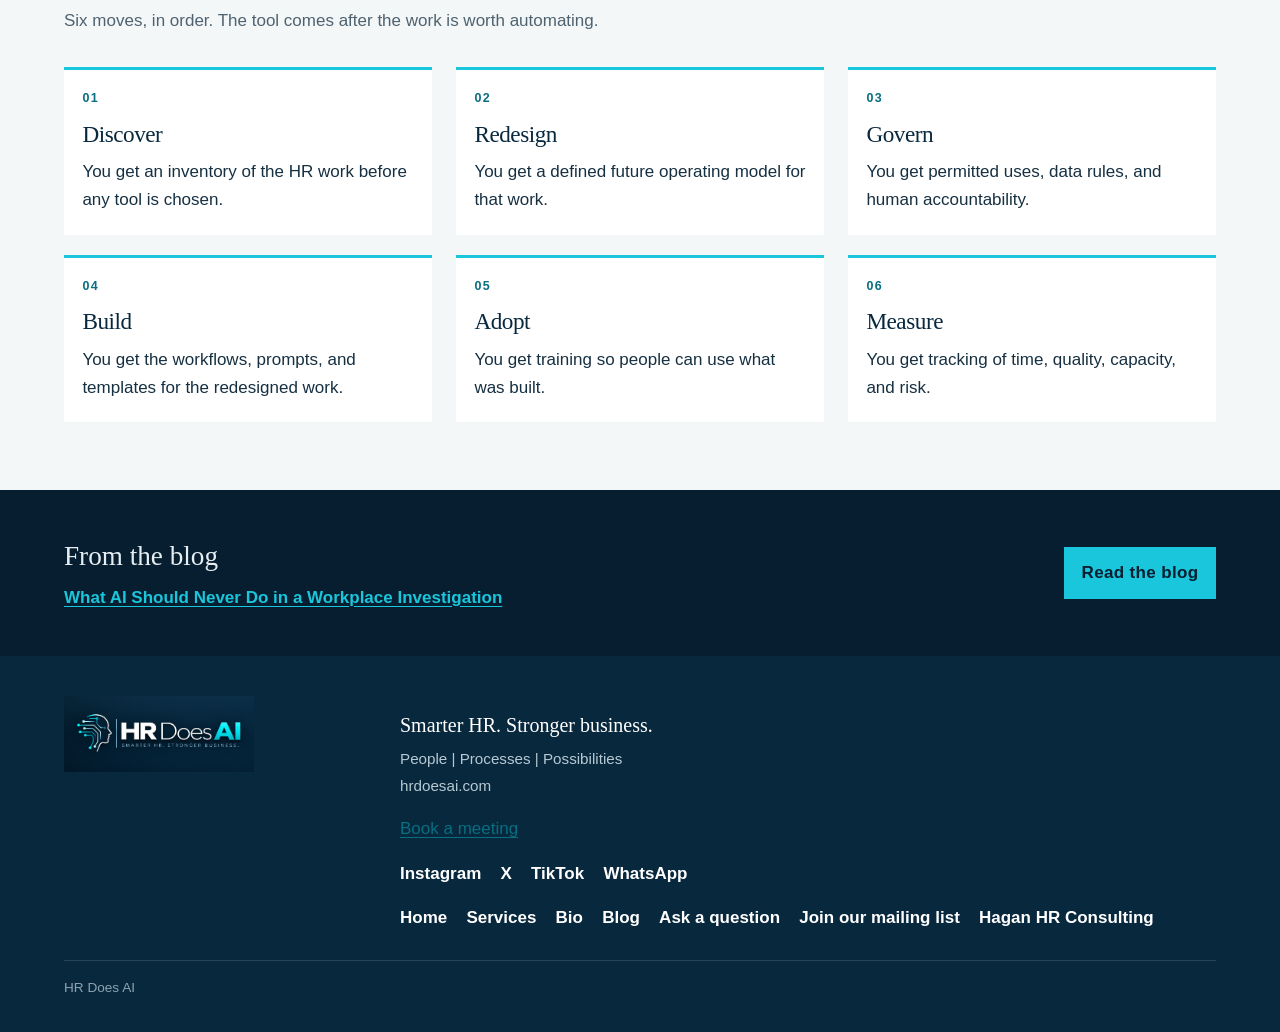
==== commit d841d382: "Publish What AI Should Never Do in a Workplace Investigation blog post." ====
--- a/index.html
+++ b/index.html
@@ -110,7 +110,7 @@
     <div class="wrap">
       <div>
         <h2 id="blog-strip-title">From the blog</h2>
-        <p><a href="blog/2026-10-05-keep-automate-delegate-or-hire.html">Keep, Automate, Delegate, or Hire: Where Your Next HR Dollar Should Go</a></p>
+        <p><a href="blog/2026-10-06-what-ai-should-never-do-in-a-workplace-investigation.html">What AI Should Never Do in a Workplace Investigation</a></p>
       </div>
       <a class="button" href="blog/index.html">Read the blog</a>
     </div>
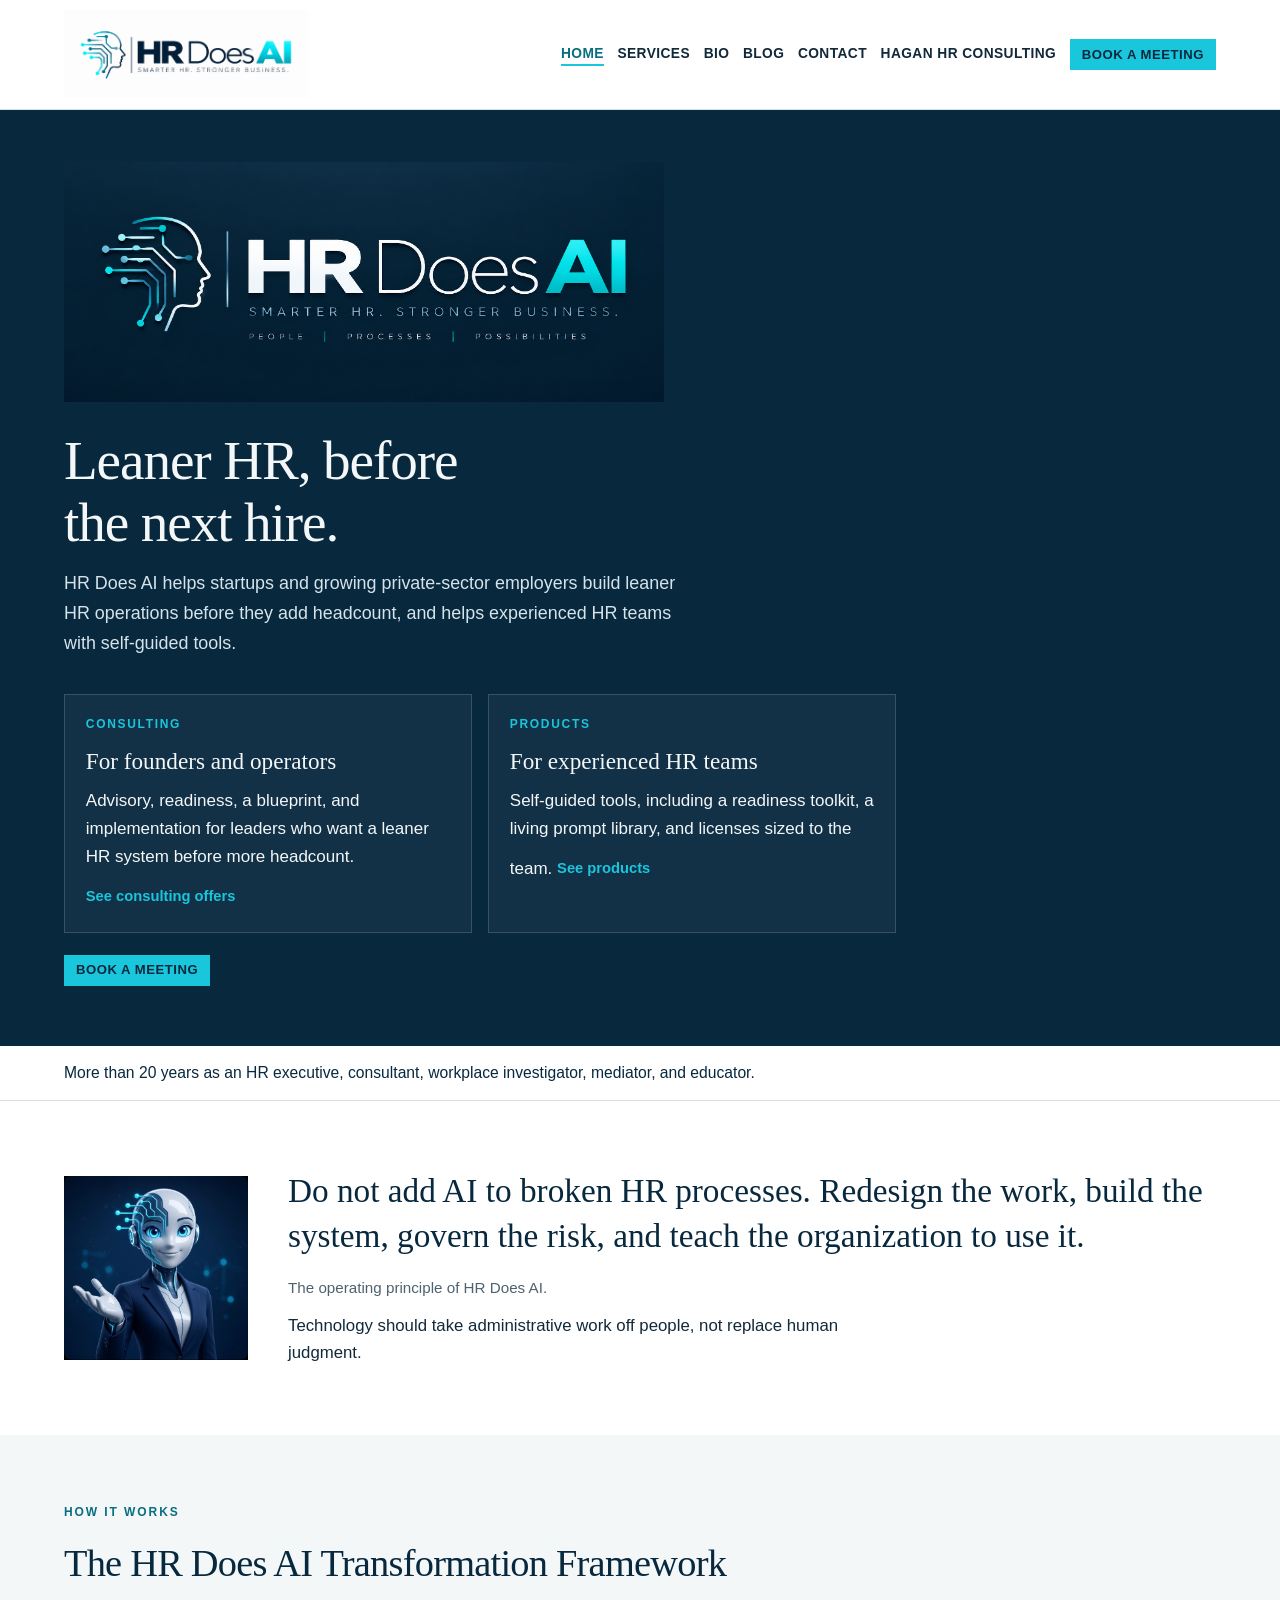
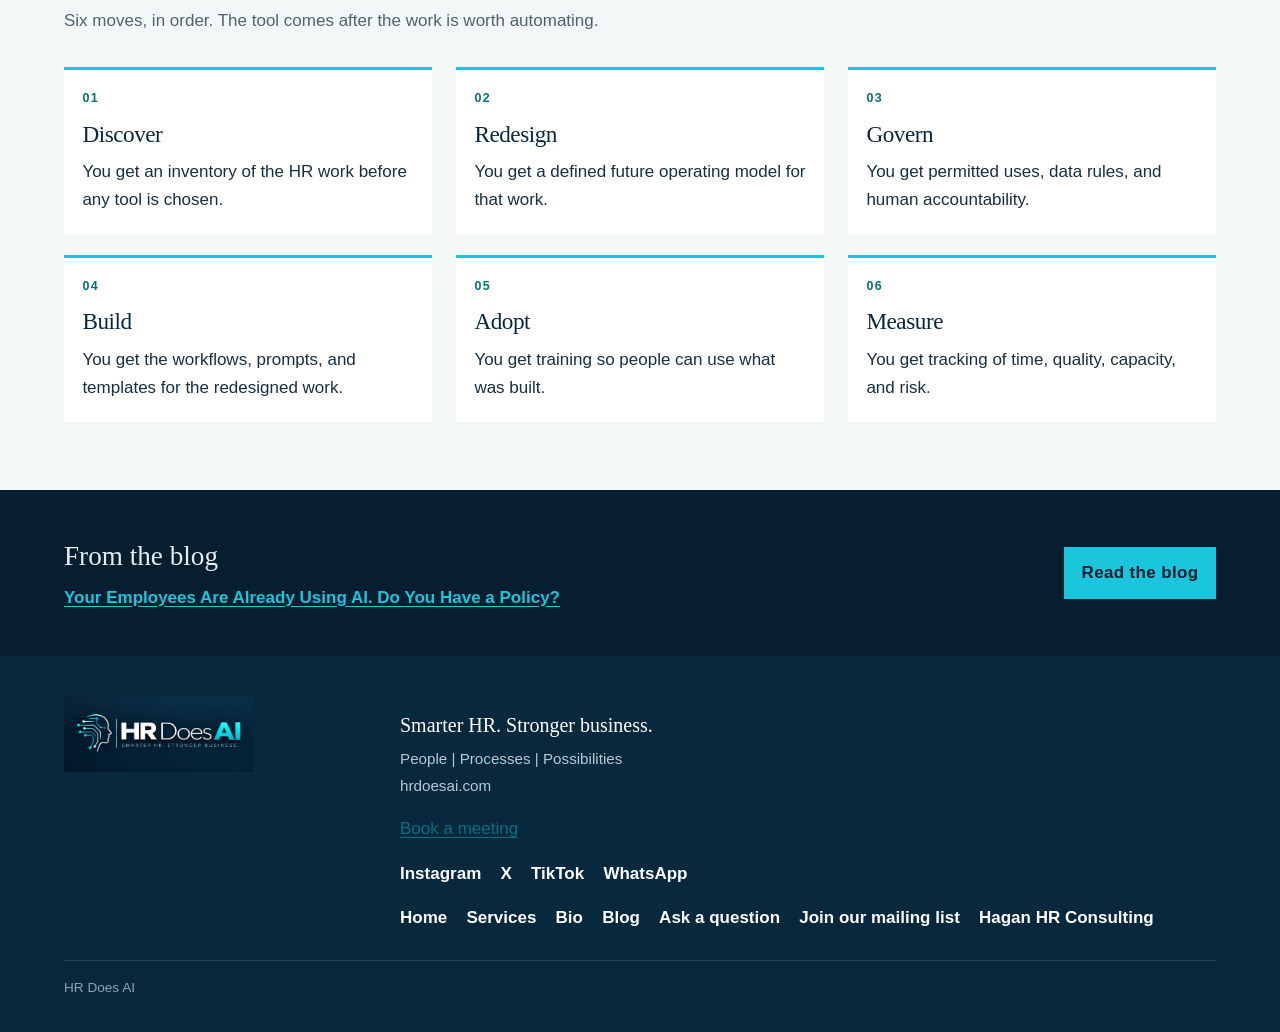
==== commit 6cf577e4: "Publish Your Employees Are Already Using AI blog post." ====
--- a/index.html
+++ b/index.html
@@ -110,7 +110,7 @@
     <div class="wrap">
       <div>
         <h2 id="blog-strip-title">From the blog</h2>
-        <p><a href="blog/2026-10-06-what-ai-should-never-do-in-a-workplace-investigation.html">What AI Should Never Do in a Workplace Investigation</a></p>
+        <p><a href="blog/2026-10-07-your-employees-are-already-using-ai.html">Your Employees Are Already Using AI. Do You Have a Policy?</a></p>
       </div>
       <a class="button" href="blog/index.html">Read the blog</a>
     </div>
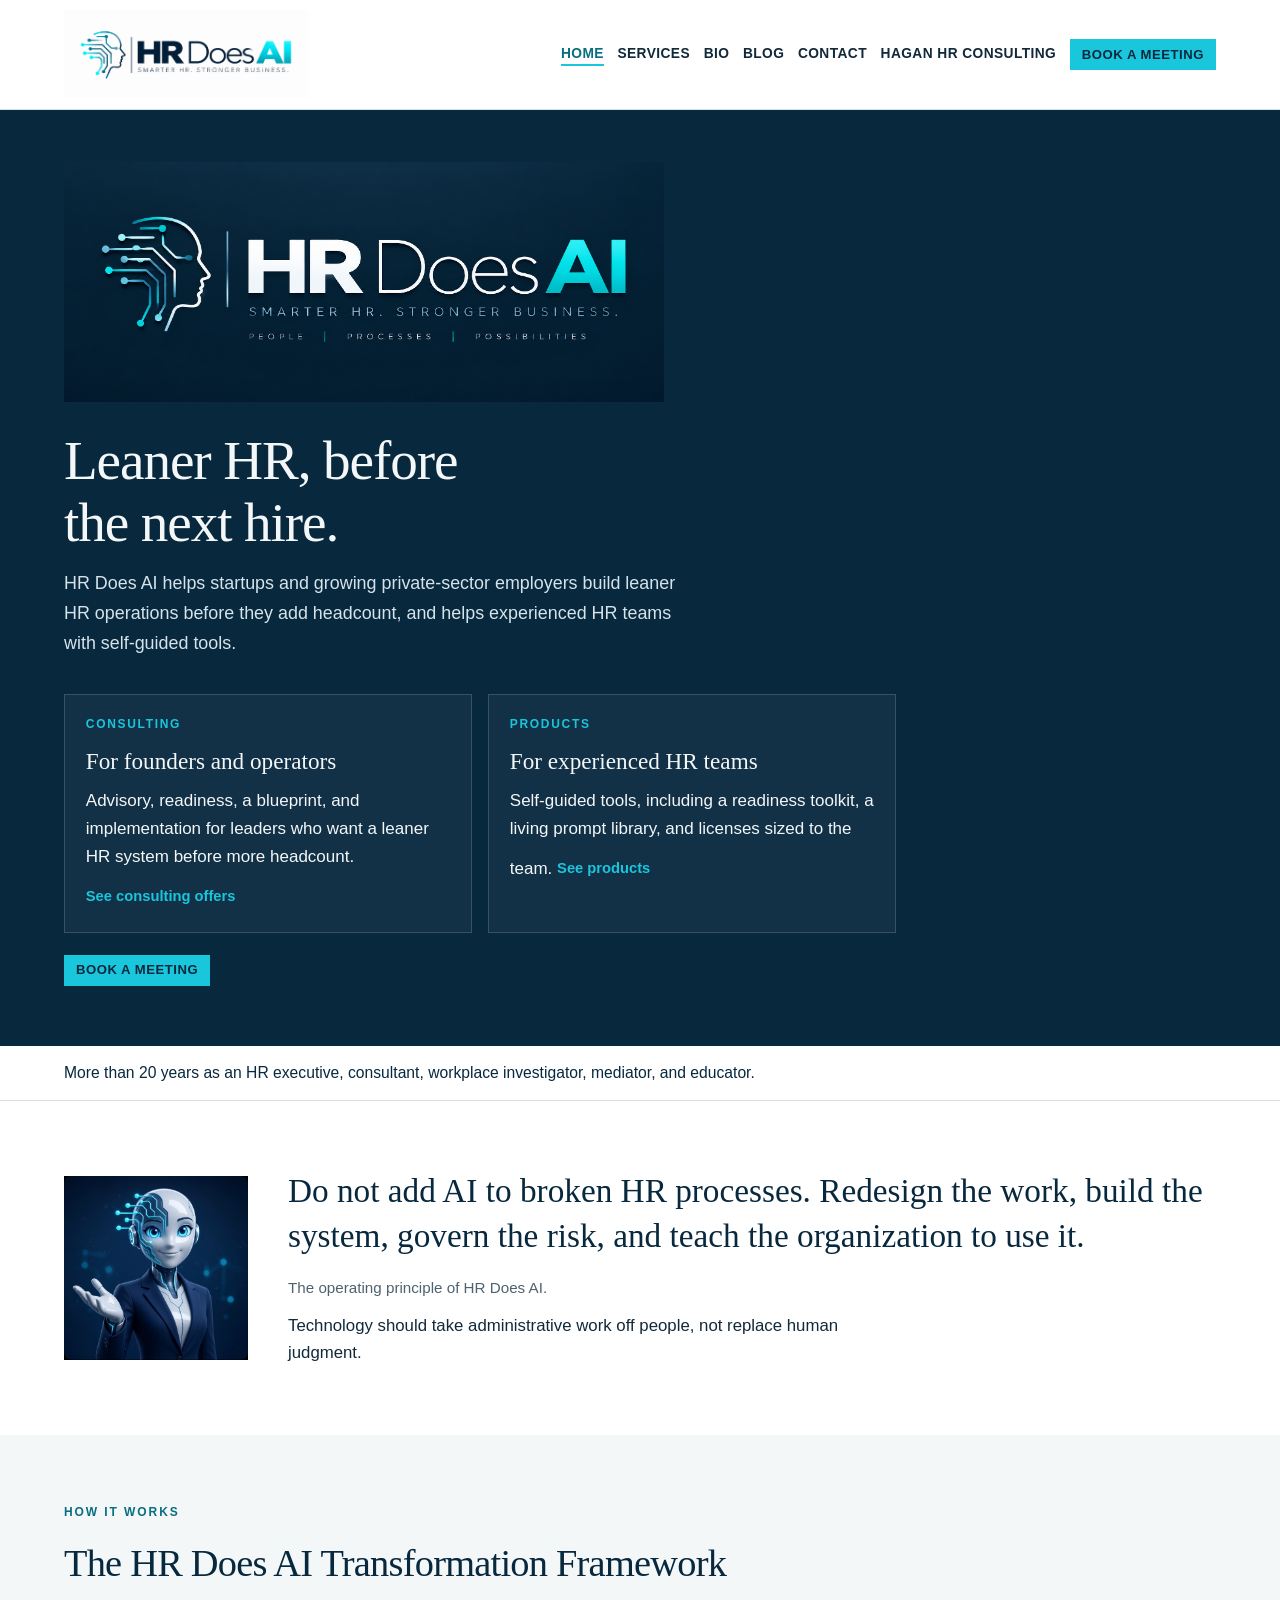
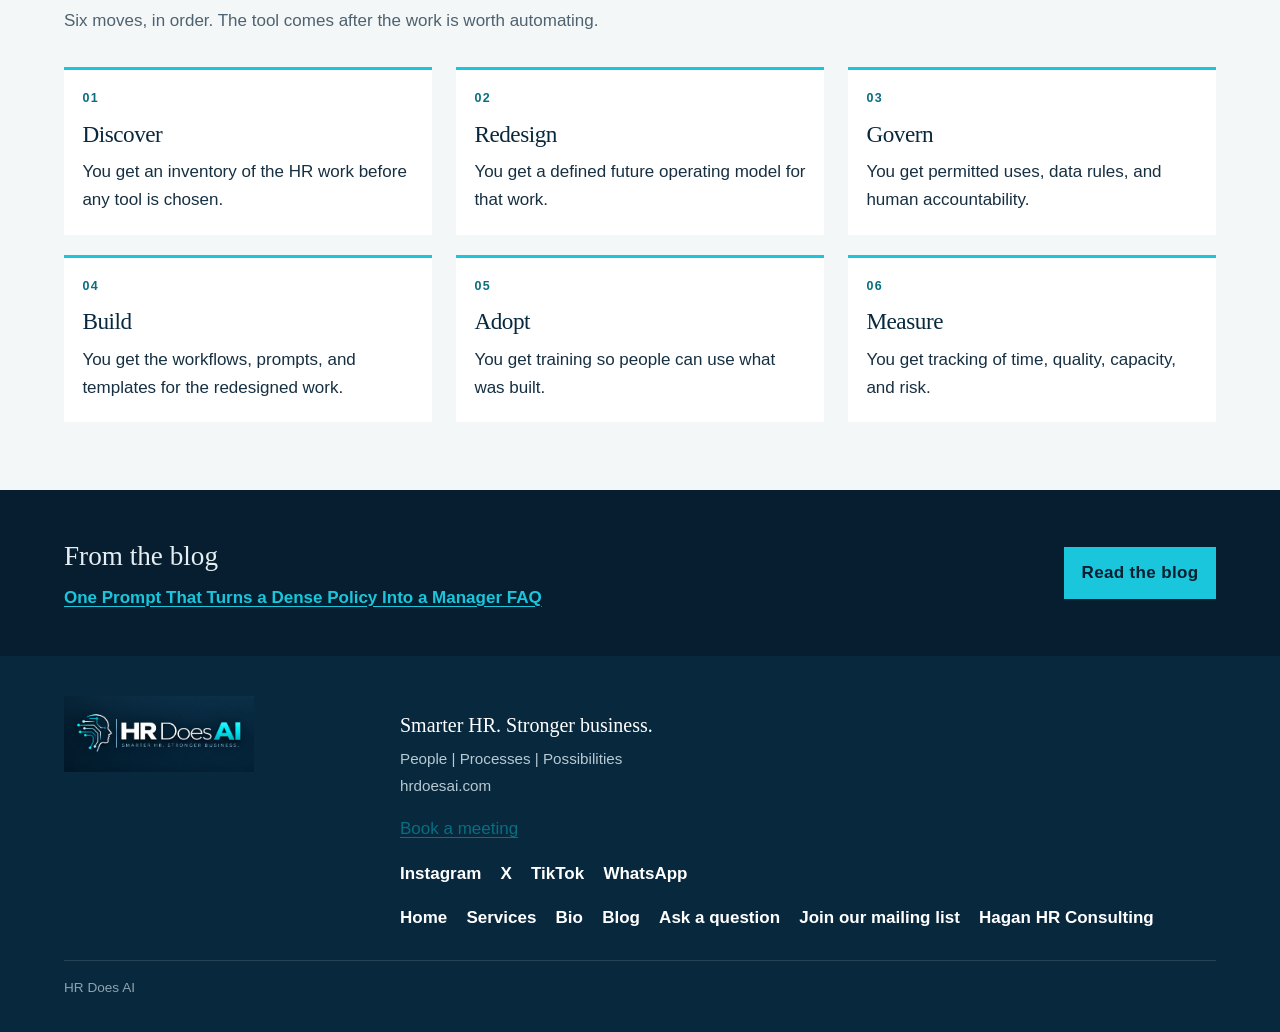
==== commit 6bdb1288: "Publish One Prompt That Turns a Dense Policy Into a Manager FAQ blog post." ====
--- a/index.html
+++ b/index.html
@@ -110,7 +110,7 @@
     <div class="wrap">
       <div>
         <h2 id="blog-strip-title">From the blog</h2>
-        <p><a href="blog/2026-10-07-your-employees-are-already-using-ai.html">Your Employees Are Already Using AI. Do You Have a Policy?</a></p>
+        <p><a href="blog/2026-10-08-one-prompt-that-turns-a-dense-policy-into-a-manager-faq.html">One Prompt That Turns a Dense Policy Into a Manager FAQ</a></p>
       </div>
       <a class="button" href="blog/index.html">Read the blog</a>
     </div>
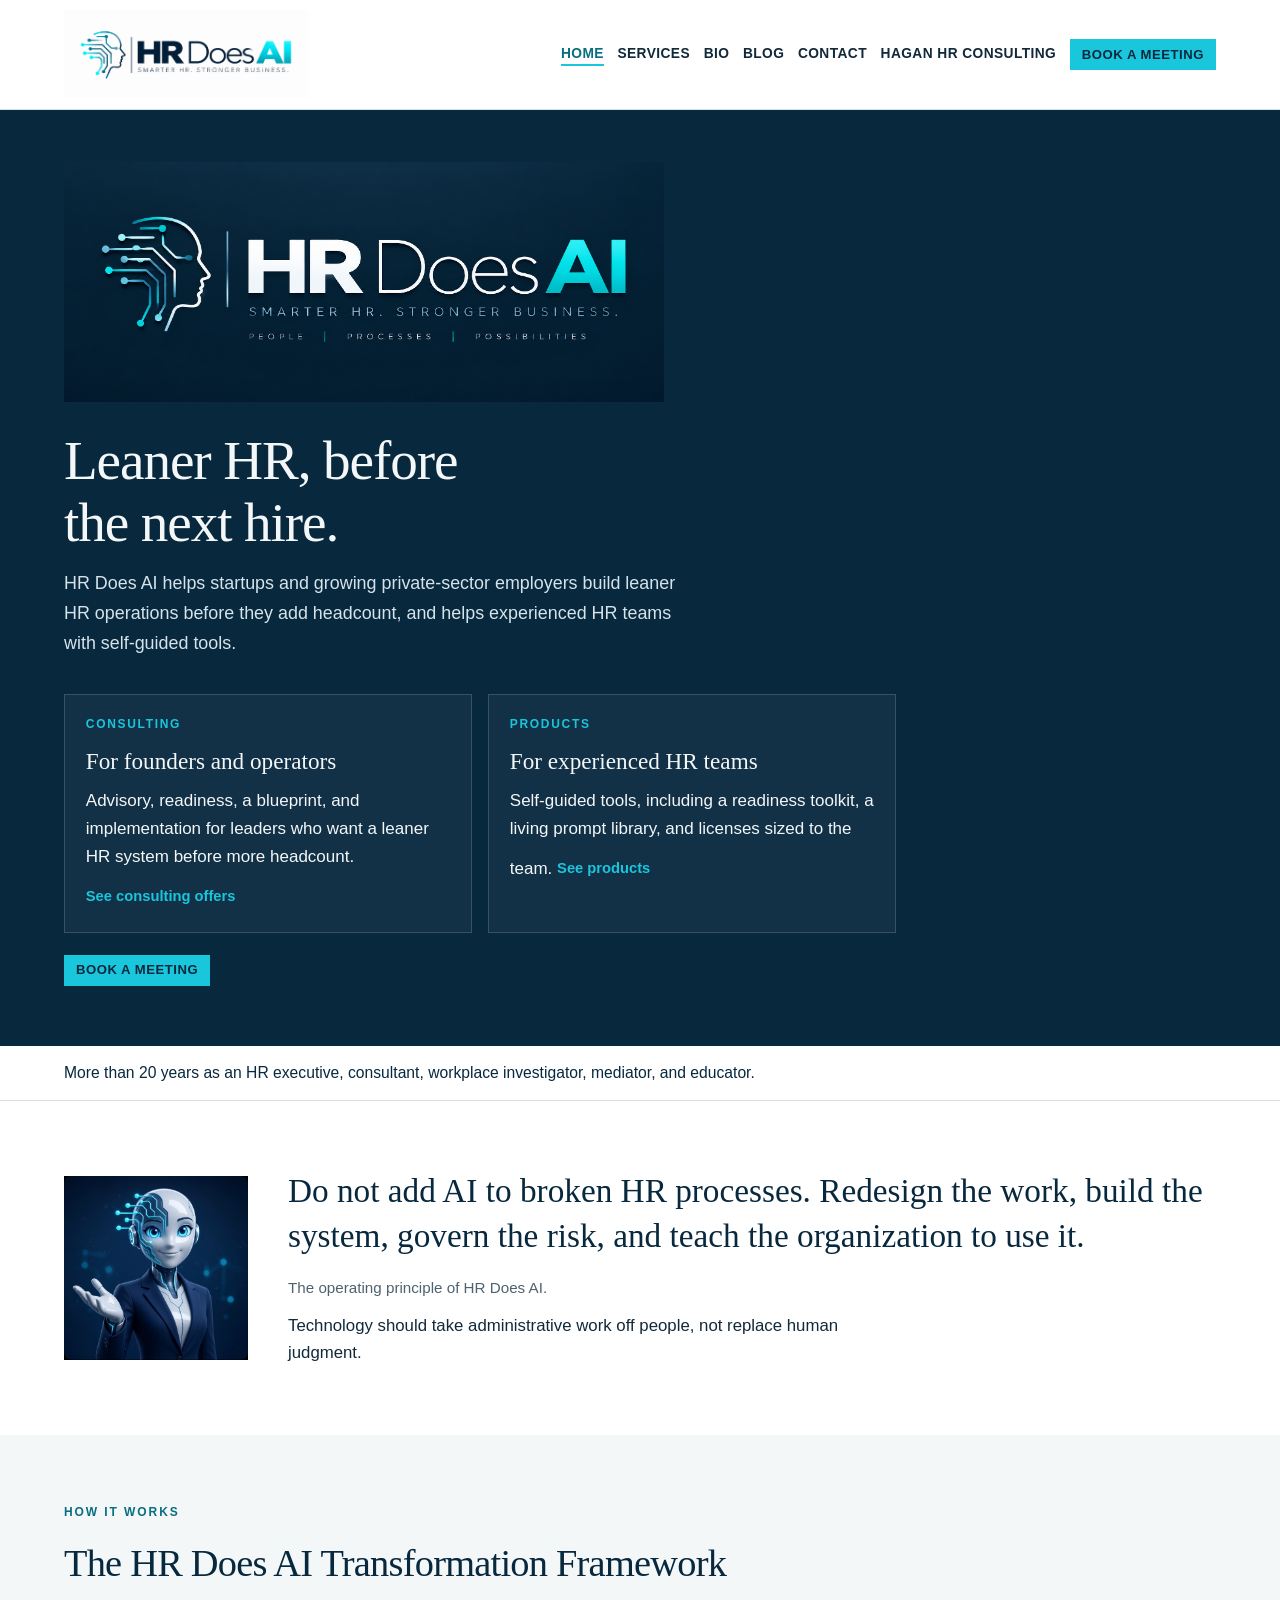
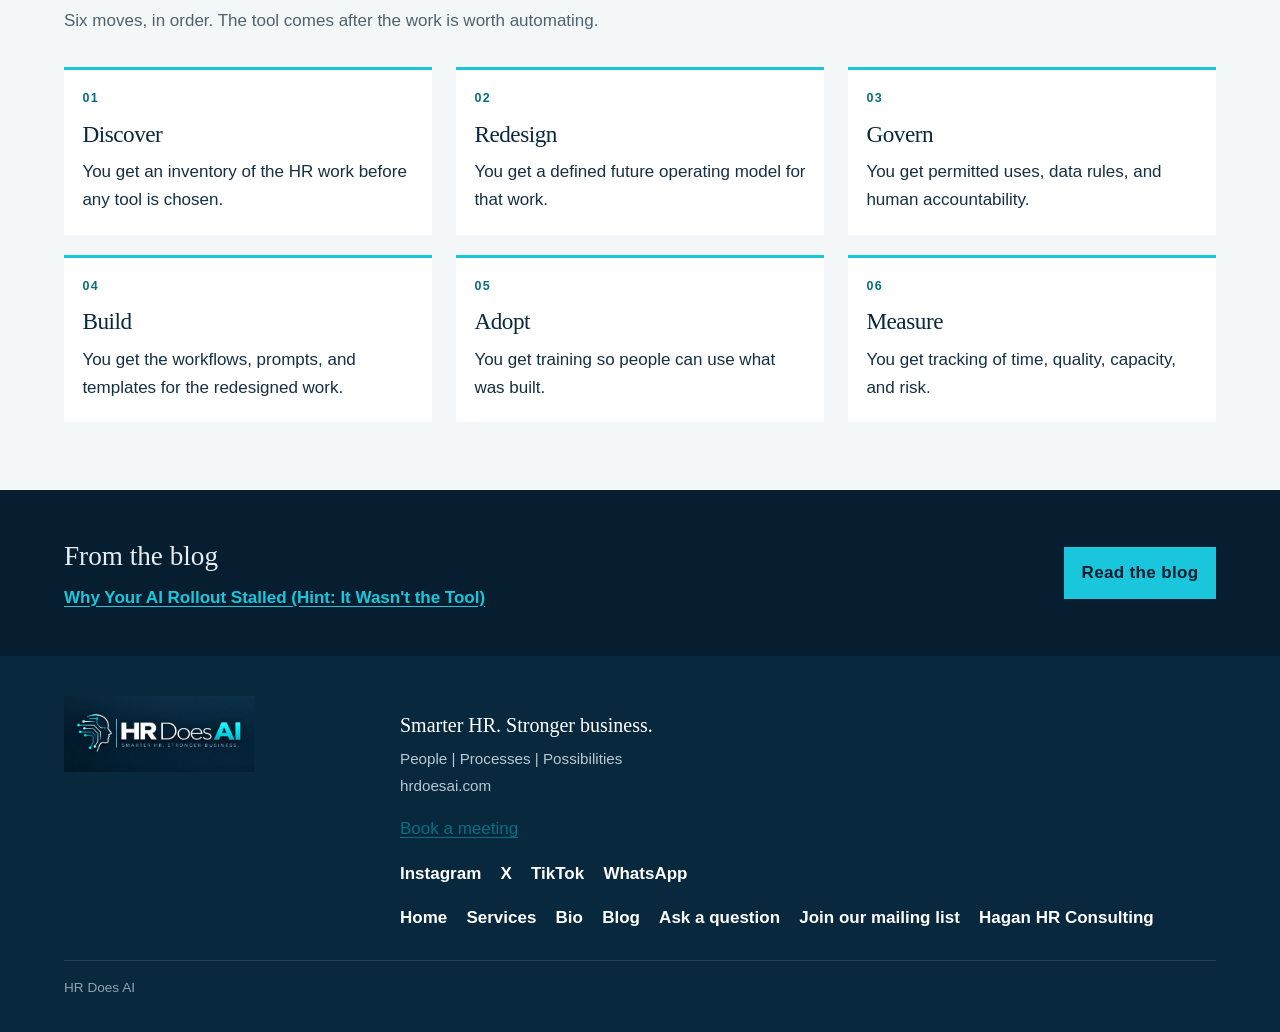
==== commit 6bc44468: "Publish Why Your AI Rollout Stalled blog post." ====
--- a/index.html
+++ b/index.html
@@ -110,7 +110,7 @@
     <div class="wrap">
       <div>
         <h2 id="blog-strip-title">From the blog</h2>
-        <p><a href="blog/2026-10-08-one-prompt-that-turns-a-dense-policy-into-a-manager-faq.html">One Prompt That Turns a Dense Policy Into a Manager FAQ</a></p>
+        <p><a href="blog/2026-10-09-why-your-ai-rollout-stalled.html">Why Your AI Rollout Stalled (Hint: It Wasn't the Tool)</a></p>
       </div>
       <a class="button" href="blog/index.html">Read the blog</a>
     </div>
